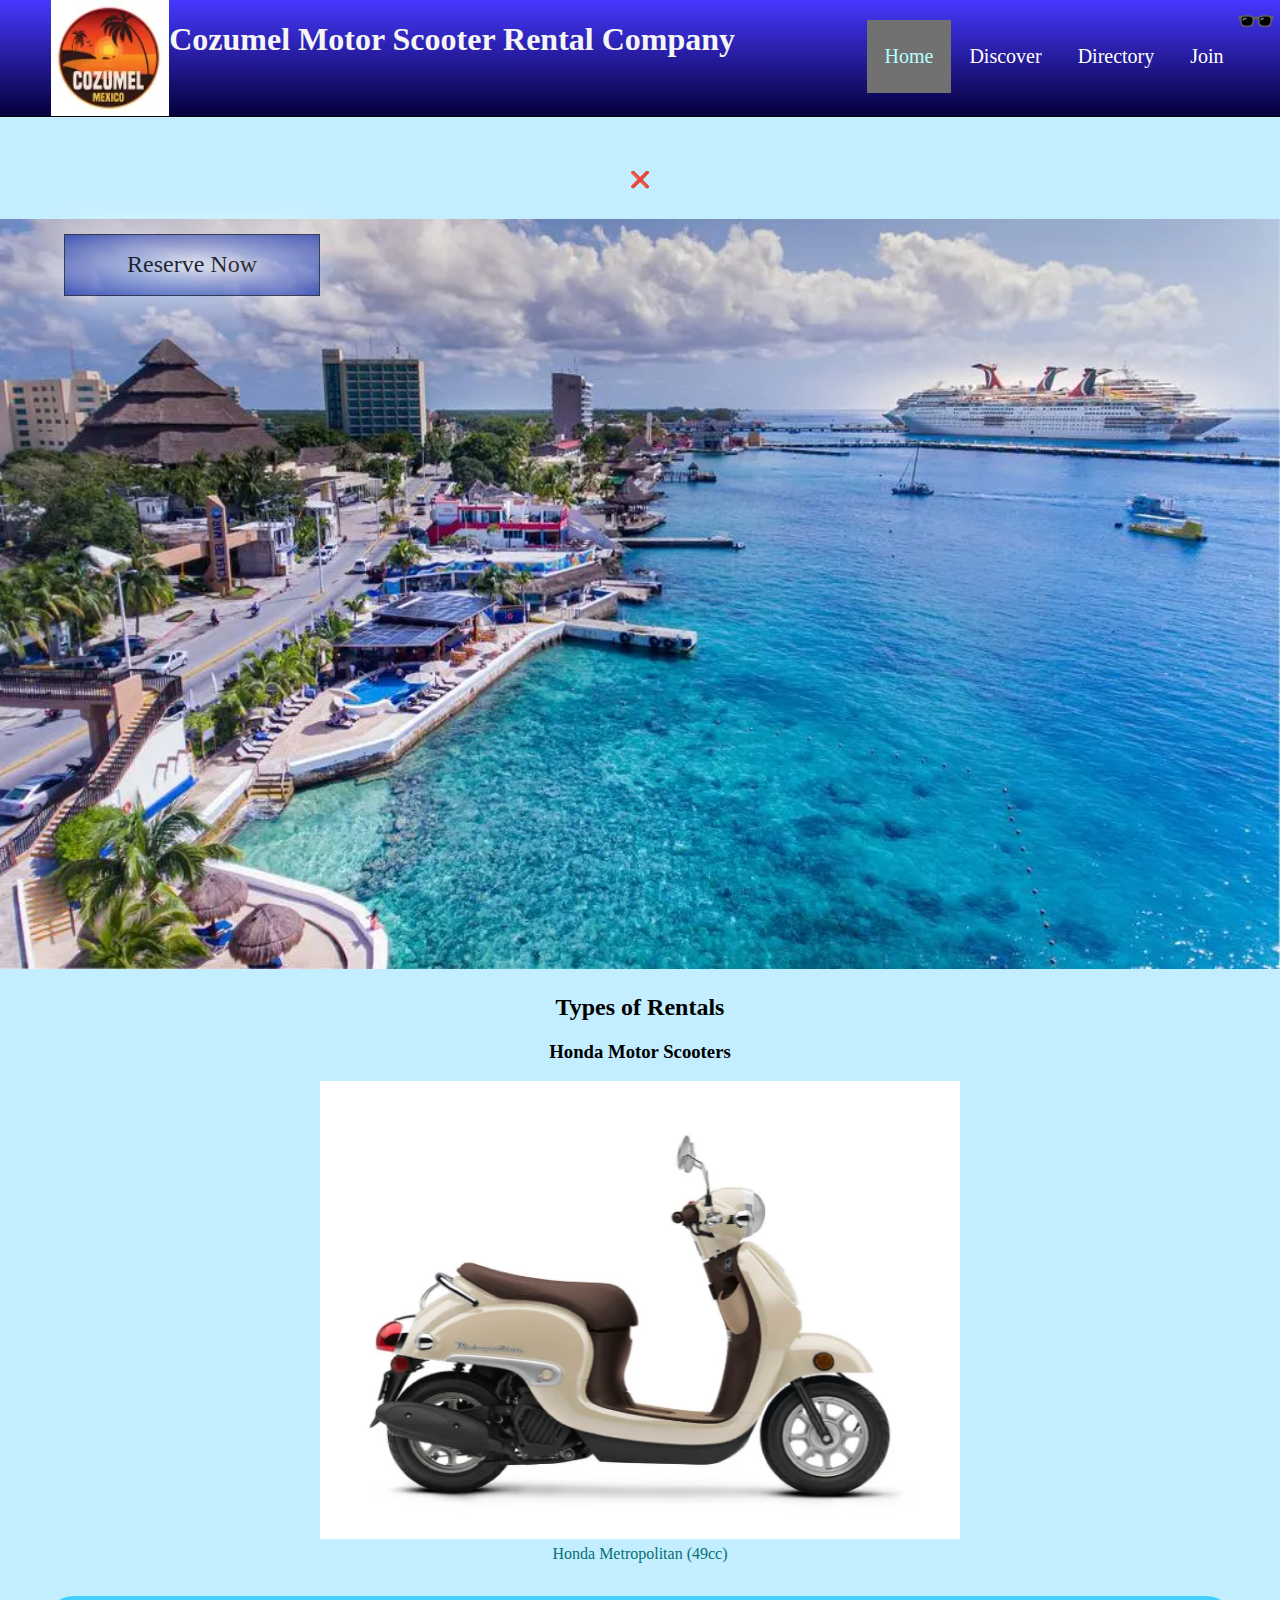
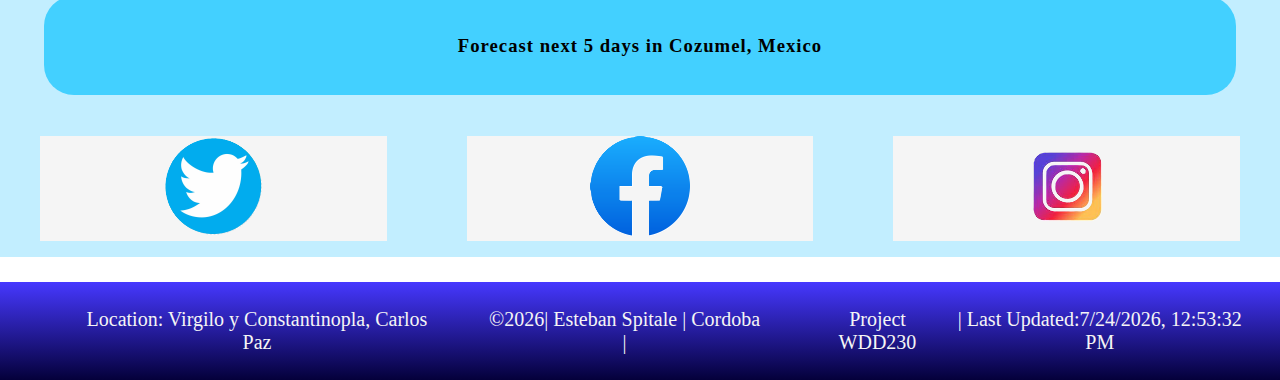
==== index.html @ bd2201bc "FinalProjectWdd230" ====
<!DOCTYPE html>
<html lang="en">
<head>
    <meta charset="UTF-8">
    <meta http-equiv="X-UA-Compatible" content="IE=edge">
    <meta name="viewport" content="width=device-width, initial-scale=1.0">
    <title>Welcome to Cozumel</title>
    <meta name="author" content="Esteban Adrian Spitale">
    <meta name="description" content="Home Page: Cozumel Motor Scooter Rental Company">
    <link rel="icon" href="images/faviconCozumel.webp">
    <link rel="stylesheet" href="styles/base.css">
    <link rel="stylesheet" href="styles/medium.css">
    <link rel="stylesheet" href="styles/small.css">
    <meta property="og:title" content="Cozumel Motor Scooter Rental Company">
    <meta property="og:type" content="website">
    <meta property="og:image" content="https://www.worldatlas.com/upload/e4/1e/ed/cozumel-mexico-timothy-l-barnes.jpg" >
    <meta property="og:url" content="https://estebanspitale.github.io/wdd230/chamber/index.html" >
    <link rel="stylesheet" href="styles/normalize.css">
</head>
<body>
    <header>
        <img id="logo" src="images/faviconCozumel.webp" alt="Cozumel Motor Scooter Rental Company Logo">
        <h1>Cozumel Motor Scooter Rental Company</h1>
        <nav>
            <ul class="navigation">
                <li><a class="ham" href="#">&#9776;Menu</a></li>
                <li><a class="active" href="index.html">Home</a></li>
                <li><a href="discover.html">Discover</a></li>
                <li><a href="directory.html">Directory</a></li>
                <li><a href="join.html">Join</a></li>
            </ul>
        </nav>
        <div id="mode"> 
            🕶️
        </div>
    </header>

    <main>
        <div id="banner">
            <p id="temp-max-message"></p>
            <span class="exit" onclick="closeBanner()">❌</span>
        </div>

        <div class="hero">
            <picture>
                <source srcset="images/cozumel_hero_img_small.webp" media="(max-width: 500px)">
                <source srcset="images/cozumel_hero_img_medium.webp" media="(max-width: 1000px)">
                <img src="images/cozumel_hero_img.webp" alt="table setting" width="1500" height="750">
            </picture>
            <div class="herolabel">
                <button type="button" onclick="location.href='join.html'">Reserve Now</button>
            </div>
        </div>
        <h2>Types of Rentals</h2>
        <div class="slideshow-container">
            <!-- Full-width images with number and caption text -->
            <div class="mySlides fade">
                <h3>Honda Motor Scooters</h3>  
                <img src="images/Honda Metropolitan (49cc) - 1 person.webp" style="width:100%">
                <div class="text">Honda Metropolitan (49cc)</div>
            </div>
          
            <div class="mySlides fade">
                <h3>Honda Motor Scooters</h3>   
                <img src="images/Honda Dio (110cc) - 2 person.webp" style="width:100%">
                <div class="text">Honda Dio (110cc)</div>
            </div>
          
            <div class="mySlides fade">
                <h3>Honda Motor Scooters</h3> 
                <img src="images/Honda PCX150 (149cc) - 2 person.webp" style="width:100%">
                <div class="text">Honda PCX150 (149cc)</div>
            </div>
            
            <div class="mySlides fade">
                <h3>Side-by-Side ATVs</h3>
                <img src="images/Honda Pioneer 1000 - 4 person.webp" style="width:100%">
                <div class="text">Honda Pioneer 1000</div>
            </div>

            <div class="mySlides fade">
                <h3>Jeeps</h3>
                <img src="images/Jeep Wrangler - 4 door manual - 5 person.webp" style="width:100%">
                <div class="text">Jeep Wrangler</div>
              </div>
            <div class="mySlides fade">
                <h3>Jeeps</h3>
                <img src="images/Jeep Wrangler - 2 door - open air - manuel - 4 person.webp" style="width:100%">
                <div class="text">Jeep Wrangler - open air</div>
            </div>
          </div>
          <!-- The dots/circles -->
          <div>
            <span class="dot" onclick="currentSlide(1)"></span>
            <span class="dot" onclick="currentSlide(2)"></span>
            <span class="dot" onclick="currentSlide(3)"></span>
            <span class="dot" onclick="currentSlide(4)"></span>
            <span class="dot" onclick="currentSlide(5)"></span>
            <span class="dot" onclick="currentSlide(6)"></span>
          </div>

        <div class="weatherjs">
            <div class="forecast-five-days">
                <h3>Forecast next 5 days in Cozumel, Mexico</h3>
                <div class="forecast"></div>
            </div>
        </div>

        <div class="social-media">
            <figure class="twitter"><a href="https://www.twitter.com"><img src="images/twiter-logo.png"
                        alt="Twitter logo"></a></figure>
            <figure class="facebook"><a href="https://www.facebook.com"><img src="images/facebook-logo.png"
                        alt="Facebook logo"></a></figure>
            <figure class="instagram"><a href="https://www.instagram.com"><img src="images/instagram-logo.png" 
                        alt="Instagram logo"></a></figure>
        </div>

    </main>
    <footer>
        <p>Location: Virgilo y Constantinopla, Carlos Paz</p>
        <p>&copy;<span id="currentyear"></span>| Esteban Spitale | Cordoba |</p>
        <p> Project WDD230  </p>
        <div> | Last Updated:<span id="lastmodified"></span></div>
    </footer>
    <script src="scripts/script.js"></script>
    <script src="scripts/weather.js"></script>
    <script src="scripts/join.js"></script>
    <script src="scripts/slide-show.js"></script>
</body>
</html>
---- styles/base.css ----
:root{
  --font-family: "Verdana", serif;
  --text-align: center;
  --background-image: linear-gradient(0deg, #04003a 0%, #4638ff 100%);
  --background-color-ad: #00bfff;
}


body {
  margin: 0;
}
header,
footer {
  background-color: #1359a4;
  font-family: var(--font-family);
  color: whitesmoke;
  background-image: var(--background-image);
}
header {
  border-bottom: 1px solid black;
  text-align: var(--text-align);
}

header li:first-child {
  display: block;
}
header nav li {
  display: none;
}
header li a {
  padding-bottom: 1em;
  padding-top: 1em;
}
.responsive li {
  display: block;
}
header nav a:hover {
  background-color: #bbb;
  color: #052033;
}
header ul {
  padding: 0;
  text-align: var(--text-align);
  margin: 0;
  margin-top: 20px;
}
header li {
  list-style: none;
}
.active {
  background-color: #16427c;
  color: #b5fffc;
}
header a {
  display: block;
}
header a,
footer a {
  text-decoration: none;
  color: white;
  font-size: 20px;
}
/* Dark Mode */
#mode {
	position: absolute;
	top: 0.2rem;
	right: 0.25rem;
	font-size: 2rem;
	cursor: pointer;
}
main {
  font-family: var(--font-family);
  background-color: #c2eeff;
}

.hero img {
  width: 100%;
}
.hero {
  position: relative;
}
/* Responsive Image */
.herolabel button {
	position: absolute;
  width: 20%;
  top: 15px;
  left: 5%;
	background: radial-gradient(#fff, #1f3ab1);
	border: 1px solid rgba(0,0,0,.75);
	padding: 1rem;
	box-shadow: 0 0 3rem #fff;
	opacity: 0.75;
  font-size: 1.5rem;
  cursor: pointer;
}
.herolabel p {
  text-align: var(--text-align);
	margin: 0;
	font-size: 100%;
	font-family:"Great Vibes", serif;
}
h2 {
  text-align: center;  
}
/* ----------- Slideshow-container ----------- */

/* Slideshow container */
.slideshow-container {
  width:50%;
  height: 50%;
  margin: auto;
}

/* Hide the images by default */
.mySlides {
  display: none;
}
/* Caption text */
.text {
  color: #097074;
  font-size: 100%;
  bottom: 8px;
  width: 100%;
  text-align: center;
  margin-bottom: 5%;
}
h3{
  text-align: center;
}
.active, .dot:hover {
  background-color: #717171;
}
/* Fading animation */
.fade {
  animation-name: fade;
  animation-duration: 1.5s;
}
@keyframes fade {
  from {opacity: .2}
  to {opacity: 1}
}
/*---------------------END Slideshow---------------------*/

footer {
  text-align: center;
  padding: 2%;
  font-size: 20px;
}
footer p {
  text-align: var(--text-align);
  margin: 0;
}

/* ---Join--- */

.join{
  display: grid;    
  grid-template-columns: repeat(auto-fit, minmax(450px, 1fr));
}

.join > div{
  margin: 1rem;
  padding: 1rem;
  border: 2px black solid;
  border-radius: 10px;  
  width: 85%;
  min-width: 400px;
}

label.top{
  display:block;
  padding-top: 1rem;
  border-radius: 10px;
}

label.top input, label.top textarea{
  display:block;
  font-size: 1.2rem;
  padding: .5rem;
  width: 20rem;
  max-width: 20rem;
  background-color: rgb(241, 241, 241);
}

label.ml{
  display: block;
  margin-right: .2rem;
  font-size: 1.3rem;  
  padding-top: .5rem;
  font-family: Tahoma, sans-serif;
}

label.ml input{
  margin-right: 1rem;
}

.submit{
  color: white;
  margin: 1rem 0 0 0;
  padding: .5rem;
  font-size: 1.5rem;
  border-radius: 10px;
  background: linear-gradient( rgb(95, 87, 255) 0%, rgba(9,90,121,1) 53%);
  width: 96%;
  max-width: 20rem;
}

form label.top input:required {
  border-left: red solid 6px;
}
form label.top input:required:valid {
  border-left: green solid 6px;
}

.join-confirm{
  display: grid;
  grid-template-columns: 1fr 1fr;
  text-align: var(--text-align);
}

#thankyou h1{
  text-align: var(--text-align);
  margin-block-start: 2%;
  margin-block-end: 2%;
  padding: 1rem 0;
}

/* ------ DIRECTORY ------ */
.directory {
  display: grid;
  grid-template-columns: repeat(auto-fit, minmax(350px, 1fr));
  margin: 0 auto;
  margin-bottom: 2%;
  width: 90%;
}

.view {
  display: flex;
  align-items: center;
  justify-content: center;
}

.view button {
  margin: 1rem;
  padding: .5rem;
  border: #eaf1f9;
  border-radius: .4rem;
  color: #eaf1f9;
  background-color: #023368;
}

.directory h1 {
  padding: 1rem 0 0 0;
  text-align: var(--text-align);
  color: #023368;
}

article {
  padding: 1.5rem;
  border-radius: .4rem;
  background-color: #014397;
}

.directory-grid {
  grid-column: 1/3;
  grid-row: 4/5;
}

.member-card {
  display: flex;
  flex-direction: column;
  align-items: center;
  justify-content: center;
  margin: 1rem;
  padding: 1.5rem;
  border: solid .2rem  #014397;
  border-radius: .4rem;
  background-color: #FFFFFF;
}

.d-image {
  margin: .5rem auto;
  border-radius: .4rem;
  max-height: 120px;
  max-width: 250px;
}
.d-name {
  text-align: var(--text-align);
  color: #04003a;
}

.member-card:nth-child(4) .d-image{
  padding: .2rem 0;
}

.d-address {
  margin: 1rem;
  text-align: var(--text-align);
  color: #555;
  transition: .2s;
}

.d-phone {
  margin-top: .5rem;
  color: #555;
  transition: .2s;
}

.d-websiteURL {
  margin-top: .5rem;
  color: #555;
  transition: .2s;
}

.d-websiteURL:hover {
  color: #014397;
  font-weight: bold;
}

/*Weather*/

#weatherjs{
  text-align: var(--text-align);
  width: 100%;
}

.forecast-five-days{
  width: 90%;
  justify-content: center;
  flex-direction: column;
  align-items: center;
  background-color:#43d0ff;
  border-radius: 30px;
  padding: 20px;
  margin: 0 auto;
}

.forecast-five-days h3{
  font-family: var(--font-family);
  letter-spacing: 1px;
  text-align: var(--text-align);
}

.forecast-five-days p{
  font-family: var(--font-family);
  font-weight: bold;
  text-align: var(--text-align);
}

.forecast-five-days .forecast{
  display: flex;
  justify-content: center;
}

.forecast div{
  display: flex;
  flex-direction: column;
  justify-content: center;
  align-items: center;
}

.forecast img{
  width: 80%;
}

.forecast p{
  font-size: 80%;
}

/*Banner*/

#banner {
  text-align: center;
  box-shadow: var(--background-color-ad);
  padding: 30px;
}

#temp-max-message {
  font-size: 1.5rem;
}

.exit {
  text-align: center;
  cursor: pointer;
}

.exit a {
  text-decoration: none;
  text-align: center;
}

/*Social Media*/

.social-media {
  display: grid;
  margin-top: 2%;
  margin-bottom: 2%;
  text-align: center;
}

.twitter {
  grid-column: 1/2;
  background-color: whitesmoke;
}

.facebook {
  grid-column: 2/3;
  background-color: whitesmoke;
}

.instagram {
  grid-column: 3/4;
  background-color: whitesmoke;
}


@media screen and (min-width: 900px) {
/* DIRECTORY */
    
.directory {
  max-width: 1500px;
  min-width: 800px;
}

.directory-list .d-name {
  min-width: 250px;
  width: auto;
}
}
---- styles/medium.css ----
@media only screen and (min-width: 60em) {
  footer {
    display: flex;
  }
  footer p {
    margin: 0;
    margin-left: 4%;
  }
  .date {
    margin-left: auto;
    margin-right: 4%;
  }
  iframe {
    width: 400px;
  }
}
    /* DIRECTORY */
    
.directory {
  grid-template-columns: 1fr;
  gap: 1rem 1rem;
  max-width: 800px;
  min-width: 500px;
}

.directory h1 {
  grid-column: 1/2;
  grid-row: 2/3;
}

.view {
  grid-column: 1/2;
  grid-row: 3/4;
}

.view button:hover {
  box-shadow: 0 0 0 .2rem #2d48f6;
}

/* GRID VIEW */
.directory-grid {
  grid-column: 1/2;
  display: grid;
  grid-template-columns: repeat(auto-fit, minmax(300px, 1fr));
}

.directory-grid .member-card {
  margin: .5rem;
}

.directory-grid .member-card:hover {
  box-shadow: 0 0 0 .2rem rgb(8, 189, 234);
}

/* LIST VIEW */
.directory-list {
  grid-column: 1/2;
}

.directory-list .member-card {
  display: flex;
  flex-direction: row;
  align-items: center;
  justify-content:center;
  flex-wrap: wrap;
  padding: 2%;
}

.directory-list .d-image {
  display: none;
}

.directory-list .d-lvl {
  display: none;
}
---- styles/small.css ----
@media only screen and (min-width: 32.5em) {
  header {
    display: flex;
  }
  header img {
    width: 118px;
  }
  #logo {
    margin-left: 4%;
  }
  header nav {
    margin-left: auto;
    margin-right: 3%;
  }
  header ul {
    display: flex;
  }
  header nav li {
    display: block;
  }
  header li a {
    padding-top: 1.25em;
    padding-bottom: 1.25em;
    padding-left: 0.9em;
    padding-right: 0.9em;
  }

  header li:first-child {
    display: none;
  }
  header li:last-child {
    margin-right: 0;
    padding-right: 0;
  }
  footer p {
    padding-top: 0;
  }
  .forecasting p{
    font-size: 100%;
  }
  figure{
    font-size: 100%;
  }
  
}
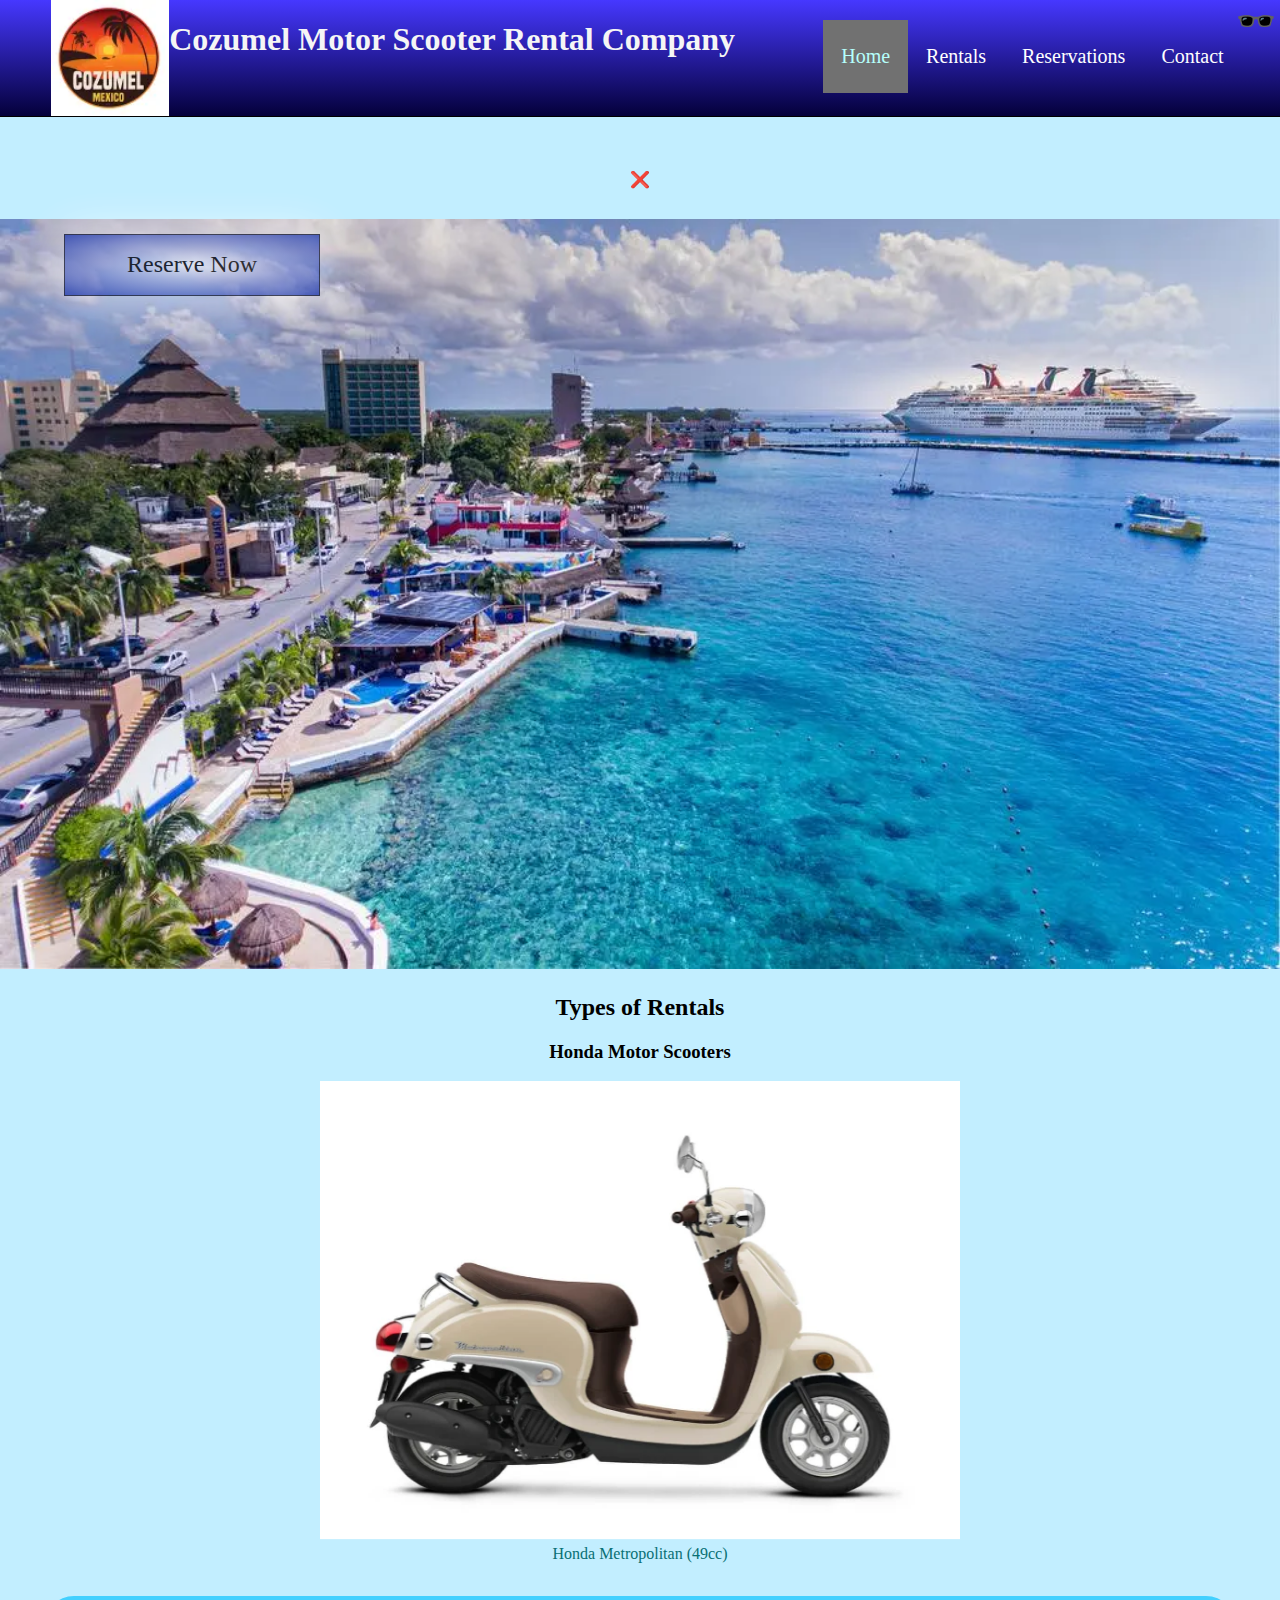
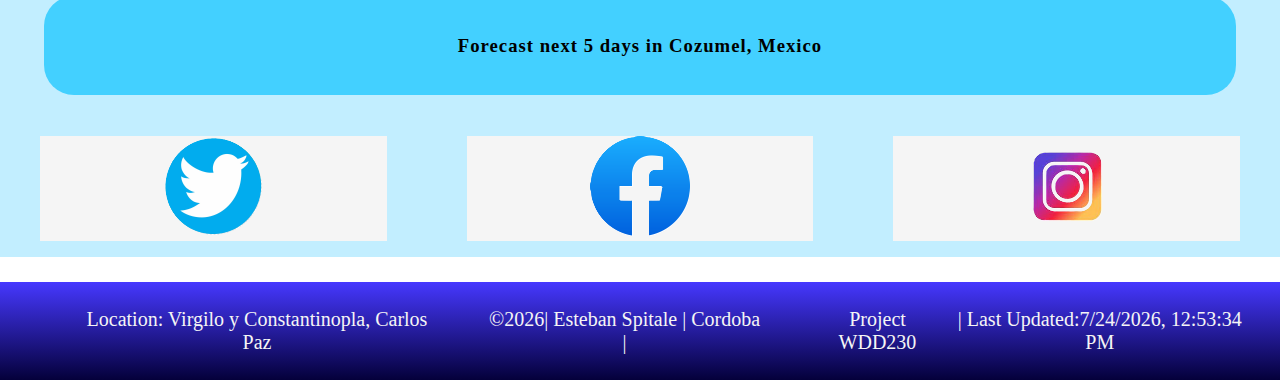
==== commit 0848e6a8: "header-footer" ====
--- a/index.html
+++ b/index.html
@@ -25,9 +25,9 @@
             <ul class="navigation">
                 <li><a class="ham" href="#">&#9776;Menu</a></li>
                 <li><a class="active" href="index.html">Home</a></li>
-                <li><a href="discover.html">Discover</a></li>
-                <li><a href="directory.html">Directory</a></li>
-                <li><a href="join.html">Join</a></li>
+                <li><a href="rentals.html">Rentals</a></li>
+                <li><a href="reservations.html">Reservations</a></li>
+                <li><a href="Contact.html">Contact</a></li>
             </ul>
         </nav>
         <div id="mode"> 
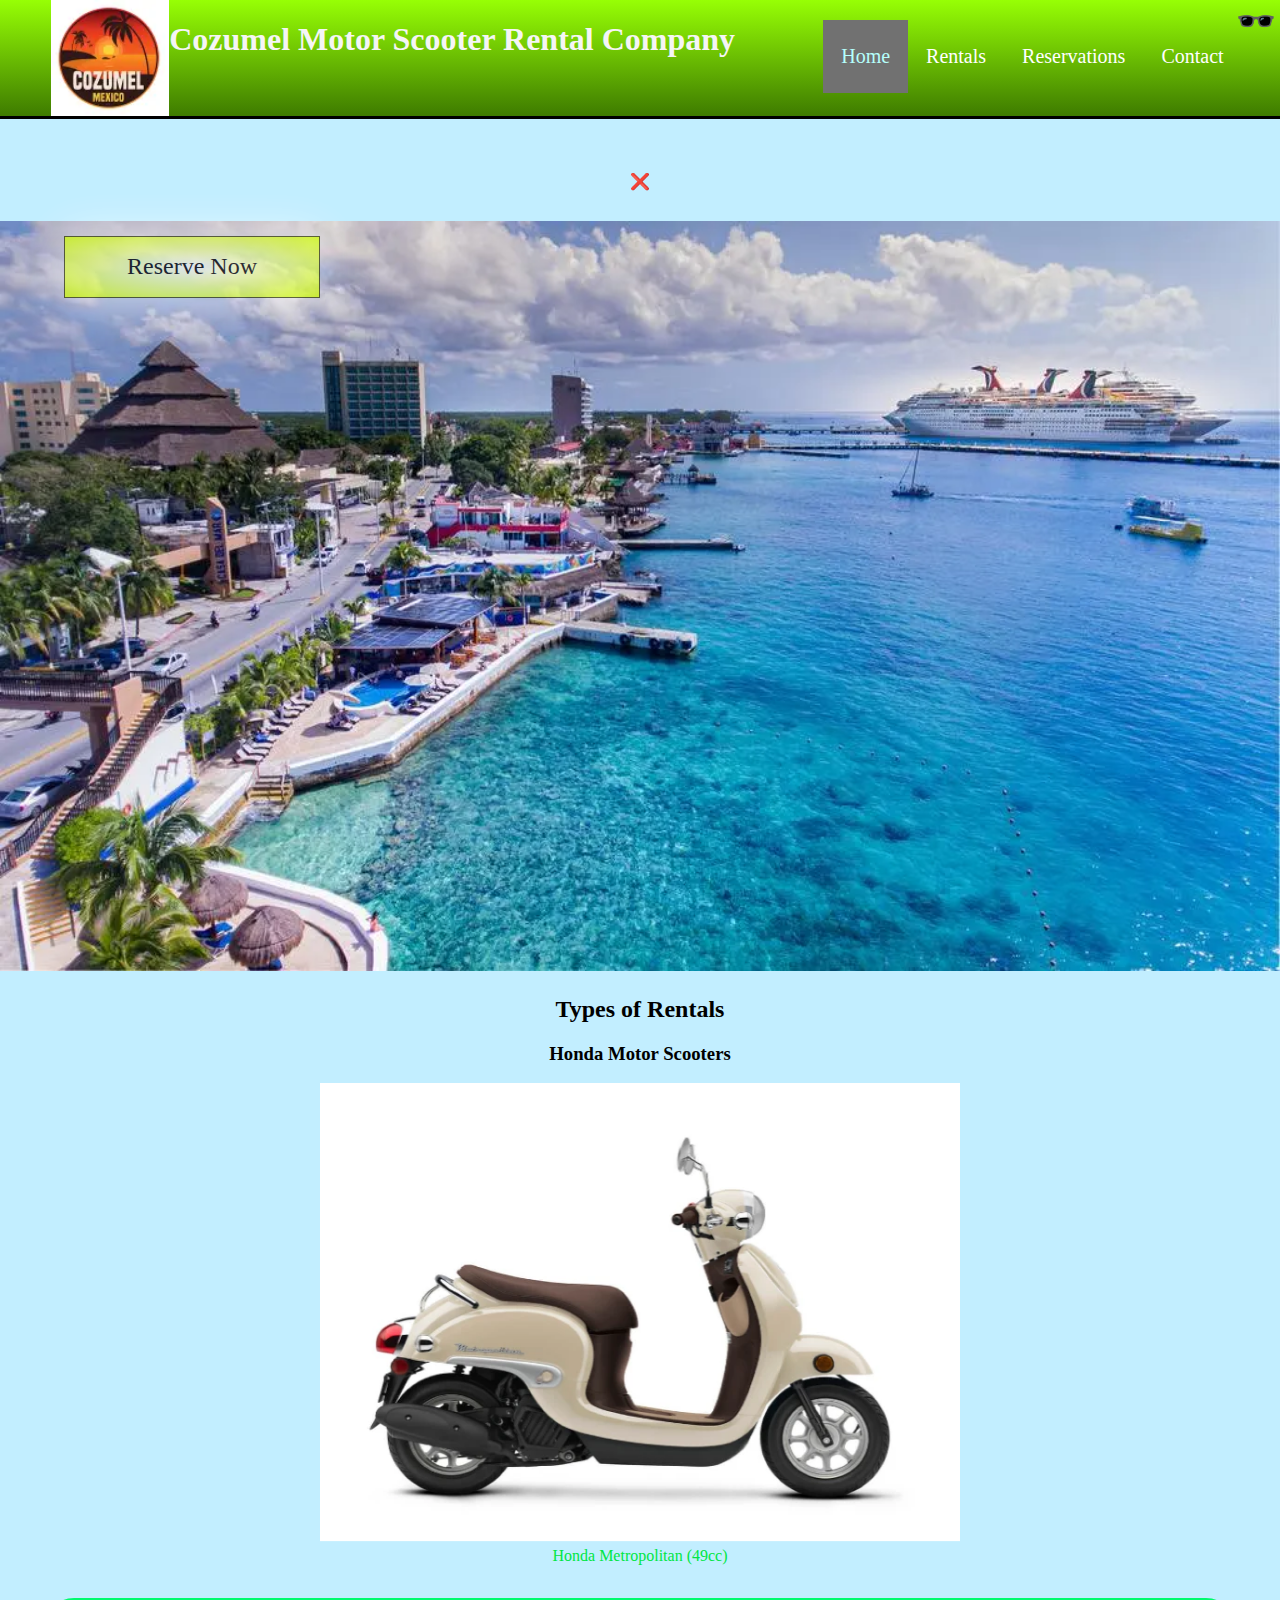
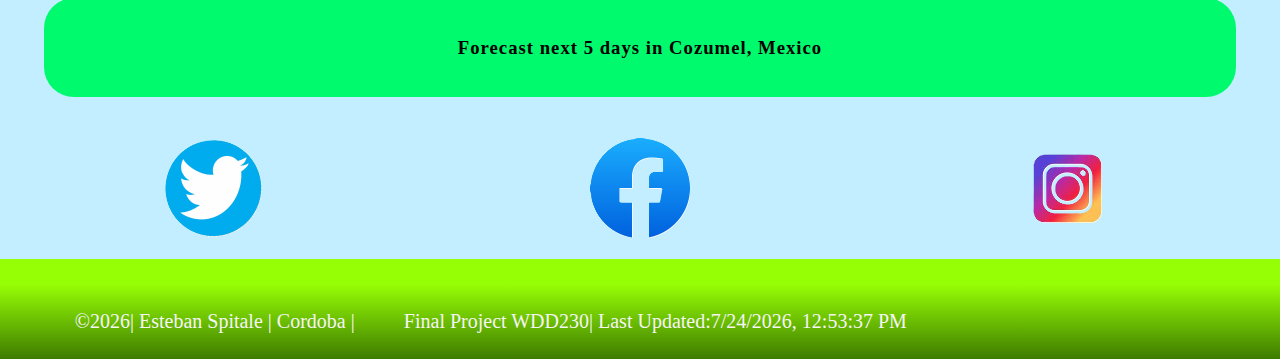
==== commit 92af1f78: "contact" ====
--- a/index.html
+++ b/index.html
@@ -48,12 +48,11 @@
                 <img src="images/cozumel_hero_img.webp" alt="table setting" width="1500" height="750">
             </picture>
             <div class="herolabel">
-                <button type="button" onclick="location.href='join.html'">Reserve Now</button>
+                <button type="button" onclick="location.href='reservations.html'">Reserve Now</button>
             </div>
         </div>
         <h2>Types of Rentals</h2>
         <div class="slideshow-container">
-            <!-- Full-width images with number and caption text -->
             <div class="mySlides fade">
                 <h3>Honda Motor Scooters</h3>  
                 <img src="images/Honda Metropolitan (49cc) - 1 person.webp" style="width:100%">
@@ -89,7 +88,6 @@
                 <div class="text">Jeep Wrangler - open air</div>
             </div>
           </div>
-          <!-- The dots/circles -->
           <div>
             <span class="dot" onclick="currentSlide(1)"></span>
             <span class="dot" onclick="currentSlide(2)"></span>
@@ -117,14 +115,12 @@
 
     </main>
     <footer>
-        <p>Location: Virgilo y Constantinopla, Carlos Paz</p>
         <p>&copy;<span id="currentyear"></span>| Esteban Spitale | Cordoba |</p>
-        <p> Project WDD230  </p>
+        <p> Final Project WDD230  </p>
         <div> | Last Updated:<span id="lastmodified"></span></div>
     </footer>
     <script src="scripts/script.js"></script>
     <script src="scripts/weather.js"></script>
-    <script src="scripts/join.js"></script>
     <script src="scripts/slide-show.js"></script>
 </body>
 </html>--- a/styles/base.css
+++ b/styles/base.css
@@ -1,23 +1,24 @@
 :root{
   --font-family: "Verdana", serif;
   --text-align: center;
-  --background-image: linear-gradient(0deg, #04003a 0%, #4638ff 100%);
-  --background-color-ad: #00bfff;
+  --background-image: linear-gradient(0deg, #3e7b00 0%, #97ff05 100%);
+  --background-color-ad: #f9f63d;
 }
 
 
 body {
   margin: 0;
+  background-color: #97ff05;
 }
 header,
 footer {
-  background-color: #1359a4;
+  background-color: #a8fa3c;
   font-family: var(--font-family);
   color: whitesmoke;
   background-image: var(--background-image);
 }
 header {
-  border-bottom: 1px solid black;
+  border-bottom: 3px solid black;
   text-align: var(--text-align);
 }
 
@@ -48,7 +49,7 @@
   list-style: none;
 }
 .active {
-  background-color: #16427c;
+  background-color: #e3e9f0;
   color: #b5fffc;
 }
 header a {
@@ -85,7 +86,7 @@
   width: 20%;
   top: 15px;
   left: 5%;
-	background: radial-gradient(#fff, #1f3ab1);
+	background: radial-gradient(#fff, #d2ff0a);
 	border: 1px solid rgba(0,0,0,.75);
 	padding: 1rem;
 	box-shadow: 0 0 3rem #fff;
@@ -117,7 +118,7 @@
 }
 /* Caption text */
 .text {
-  color: #097074;
+  color: #00e645;
   font-size: 100%;
   bottom: 8px;
   width: 100%;
@@ -151,14 +152,14 @@
   margin: 0;
 }
 
-/* ---Join--- */
-
-.join{
+/* ---Reservation--- */
+
+.reserve{
   display: grid;    
   grid-template-columns: repeat(auto-fit, minmax(450px, 1fr));
 }
 
-.join > div{
+.reserve > div{
   margin: 1rem;
   padding: 1rem;
   border: 2px black solid;
@@ -188,6 +189,7 @@
   font-size: 1.3rem;  
   padding-top: .5rem;
   font-family: Tahoma, sans-serif;
+  padding: 0.5rem;
 }
 
 label.ml input{
@@ -200,7 +202,7 @@
   padding: .5rem;
   font-size: 1.5rem;
   border-radius: 10px;
-  background: linear-gradient( rgb(95, 87, 255) 0%, rgba(9,90,121,1) 53%);
+  background: linear-gradient(0deg, #3e7b00 0%, #97ff05 100% 53%);
   width: 96%;
   max-width: 20rem;
 }
@@ -212,7 +214,7 @@
   border-left: green solid 6px;
 }
 
-.join-confirm{
+.reserve-confirm{
   display: grid;
   grid-template-columns: 1fr 1fr;
   text-align: var(--text-align);
@@ -224,6 +226,7 @@
   margin-block-end: 2%;
   padding: 1rem 0;
 }
+
 
 /* ------ DIRECTORY ------ */
 .directory {
@@ -329,7 +332,7 @@
   justify-content: center;
   flex-direction: column;
   align-items: center;
-  background-color:#43d0ff;
+  background-color:#00fa6d;
   border-radius: 30px;
   padding: 20px;
   margin: 0 auto;
@@ -400,20 +403,42 @@
 
 .twitter {
   grid-column: 1/2;
-  background-color: whitesmoke;
 }
 
 .facebook {
   grid-column: 2/3;
-  background-color: whitesmoke;
 }
 
 .instagram {
   grid-column: 3/4;
-  background-color: whitesmoke;
-}
-
-
+}
+/*----- Contact ------*/
+.maps {
+  text-align: center;
+  align-items: center;
+  padding: 10px;
+  display: grid;
+  margin-right: 5%;
+}
+.ubication1 {
+  grid-column: 1/2;
+}
+.ubication2 {
+  grid-column: 2/3;
+}
+.contact {
+  text-align: center;
+  border: solid 1rem  #014397;
+  background-color: #43d0ff;
+}
+.contact-form {
+  border: solid 1rem  #014397;
+  background-color: #43d0ff;
+  padding: 10px;
+}
+#thankyou {
+  background-color: #00fa6d;
+}
 @media screen and (min-width: 900px) {
 /* DIRECTORY */
     
@@ -426,4 +451,4 @@
   min-width: 250px;
   width: auto;
 }
-}+}
--- a/styles/medium.css
+++ b/styles/medium.css
@@ -13,6 +13,7 @@
   iframe {
     width: 400px;
   }
+  
 }
     /* DIRECTORY */
     
--- a/styles/small.css
+++ b/styles/small.css
@@ -1,4 +1,5 @@
 @media only screen and (min-width: 32.5em) {
+  
   header {
     display: flex;
   }
@@ -41,5 +42,4 @@
   figure{
     font-size: 100%;
   }
-  
 }
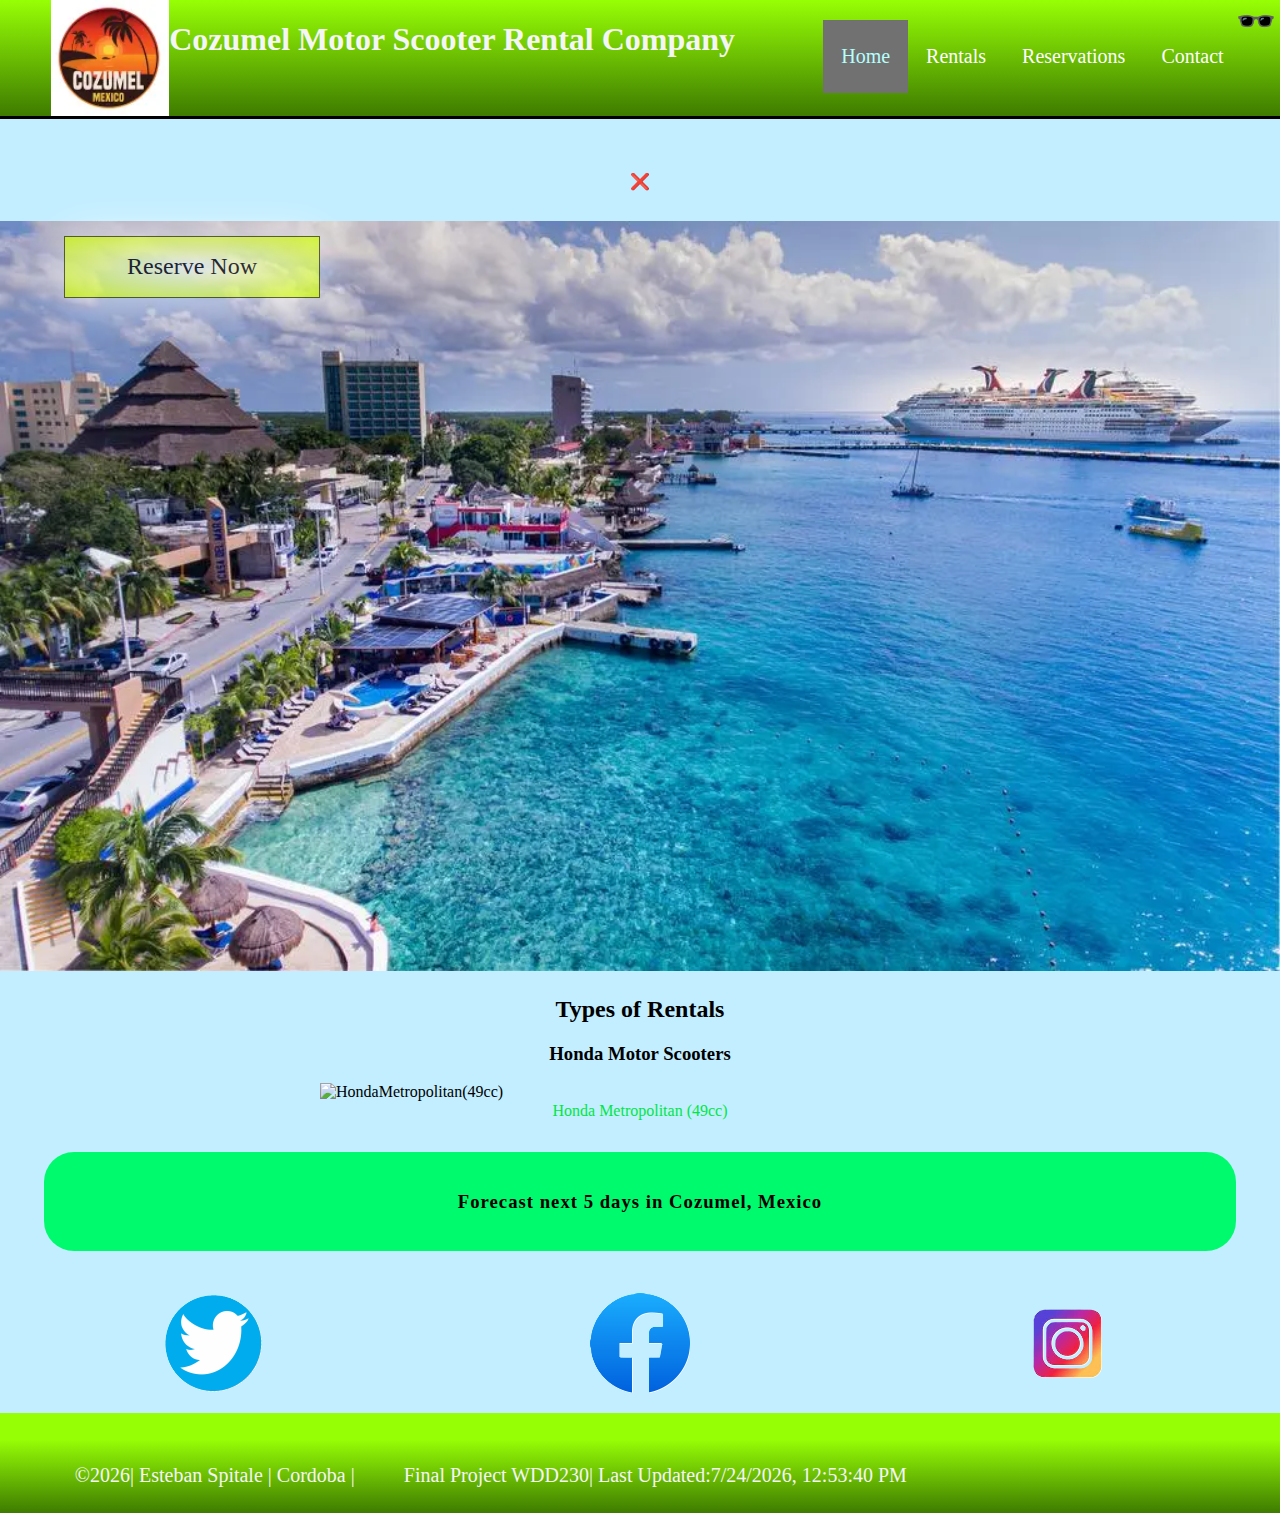
==== commit 613b9ab2: "validationandlighthouse" ====
--- a/index.html
+++ b/index.html
@@ -55,36 +55,36 @@
         <div class="slideshow-container">
             <div class="mySlides fade">
                 <h3>Honda Motor Scooters</h3>  
-                <img src="images/Honda Metropolitan (49cc) - 1 person.webp" style="width:100%">
+                <img src="images/HondaMetropolitan(49cc)-1person.webp" alt="HondaMetropolitan(49cc)" style="width:100%">
                 <div class="text">Honda Metropolitan (49cc)</div>
             </div>
           
             <div class="mySlides fade">
                 <h3>Honda Motor Scooters</h3>   
-                <img src="images/Honda Dio (110cc) - 2 person.webp" style="width:100%">
+                <img src="images/HondaDio(110cc)-2person.webp" alt="HondaDio(110cc)" style="width:100%">
                 <div class="text">Honda Dio (110cc)</div>
             </div>
           
             <div class="mySlides fade">
                 <h3>Honda Motor Scooters</h3> 
-                <img src="images/Honda PCX150 (149cc) - 2 person.webp" style="width:100%">
+                <img src="images/HondaPCX150(149cc)-2person.webp" alt="HondaPCX150(149cc)" style="width:100%">
                 <div class="text">Honda PCX150 (149cc)</div>
             </div>
             
             <div class="mySlides fade">
                 <h3>Side-by-Side ATVs</h3>
-                <img src="images/Honda Pioneer 1000 - 4 person.webp" style="width:100%">
+                <img src="images/HondaPioneer1000-4person.webp" alt="HondaPioneer1000" style="width:100%">
                 <div class="text">Honda Pioneer 1000</div>
             </div>
 
             <div class="mySlides fade">
                 <h3>Jeeps</h3>
-                <img src="images/Jeep Wrangler - 4 door manual - 5 person.webp" style="width:100%">
+                <img src="images/JeepWrangler-4doormanual-5person.webp" alt="JeepWrangler" style="width:100%">
                 <div class="text">Jeep Wrangler</div>
               </div>
             <div class="mySlides fade">
                 <h3>Jeeps</h3>
-                <img src="images/Jeep Wrangler - 2 door - open air - manuel - 4 person.webp" style="width:100%">
+                <img src="images/JeepWrangler-2door-penair-manuel-4person.webp" alt="JeepWrangler-2door" style="width:100%">
                 <div class="text">Jeep Wrangler - open air</div>
             </div>
           </div>
--- a/styles/base.css
+++ b/styles/base.css
@@ -374,7 +374,6 @@
 
 #banner {
   text-align: center;
-  box-shadow: var(--background-color-ad);
   padding: 30px;
 }
 
--- a/styles/medium.css
+++ b/styles/medium.css
@@ -73,4 +73,10 @@
 
 .directory-list .d-lvl {
   display: none;
+}
+@media screen and (max-width: 500px) {
+  .reserve {
+    width: 50%;
+    padding: 10px; 
+  }
 }--- a/styles/small.css
+++ b/styles/small.css
@@ -42,4 +42,5 @@
   figure{
     font-size: 100%;
   }
+  
 }
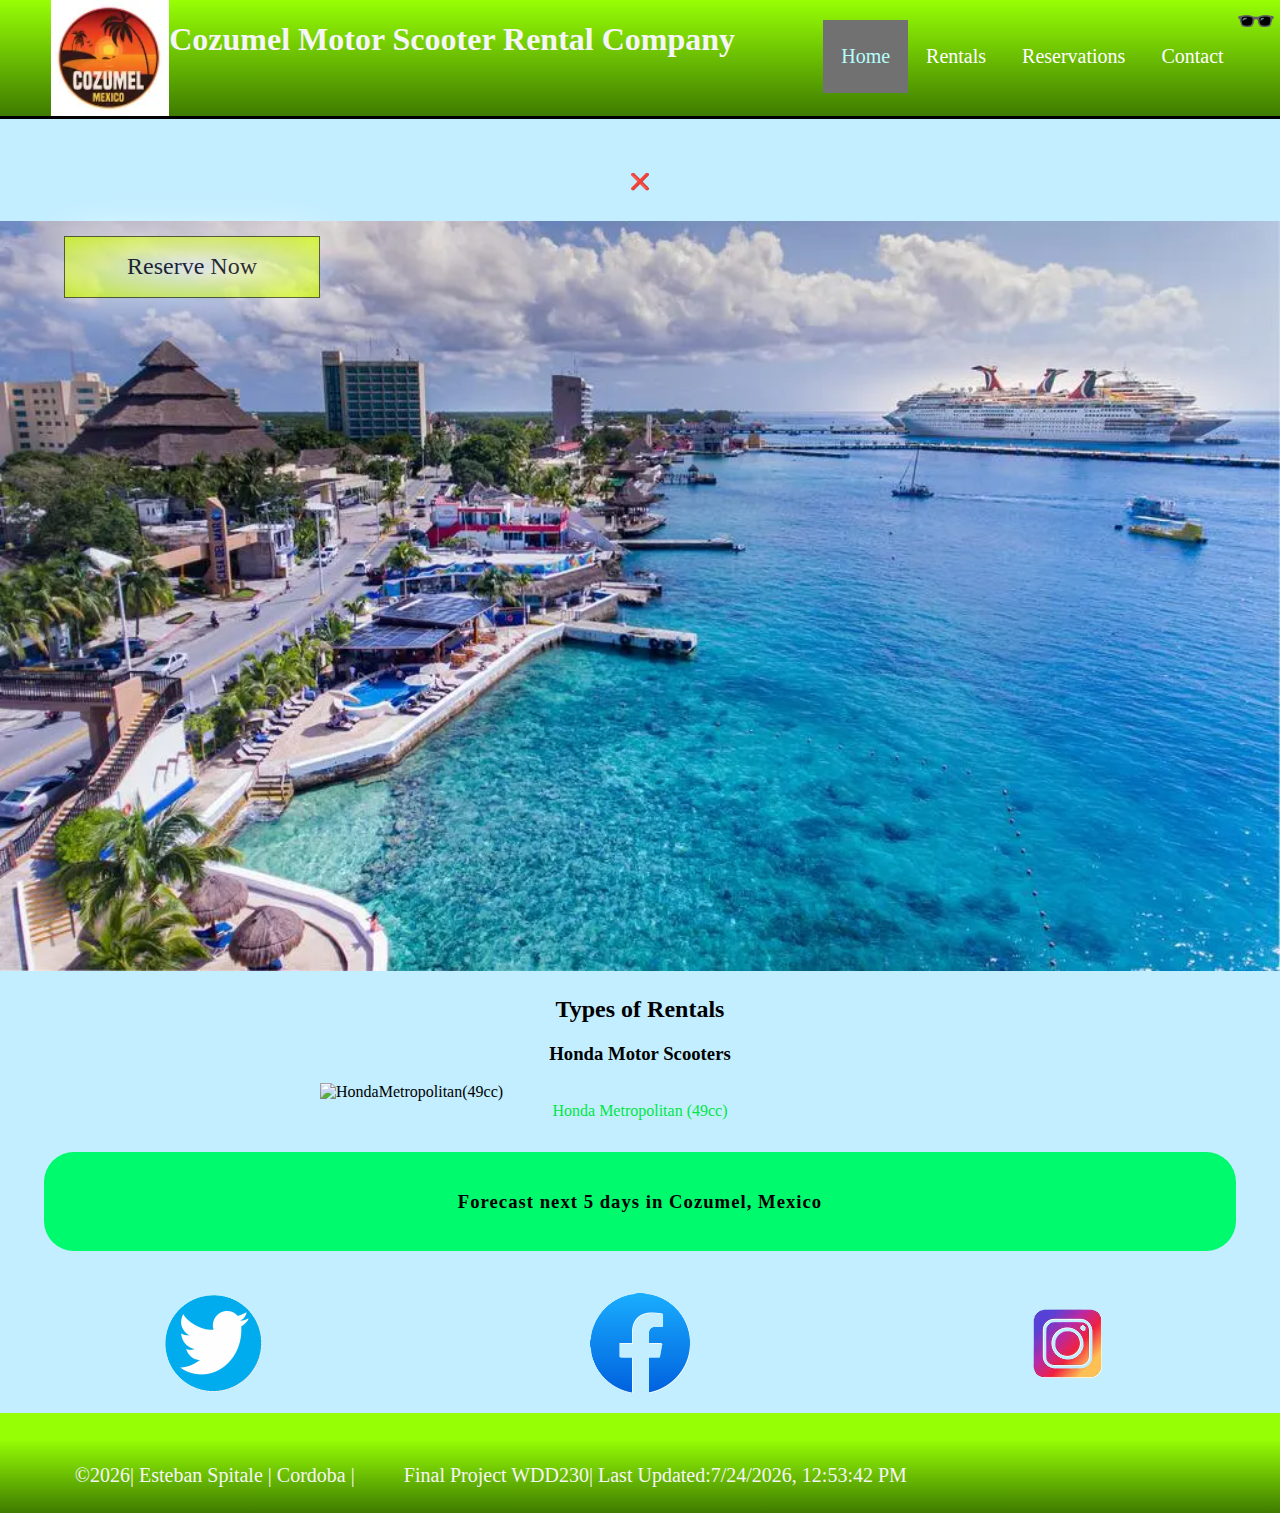
==== commit d538e016: "contact" ====
--- a/index.html
+++ b/index.html
@@ -27,7 +27,7 @@
                 <li><a class="active" href="index.html">Home</a></li>
                 <li><a href="rentals.html">Rentals</a></li>
                 <li><a href="reservations.html">Reservations</a></li>
-                <li><a href="Contact.html">Contact</a></li>
+                <li><a href="contact.html">Contact</a></li>
             </ul>
         </nav>
         <div id="mode"> 
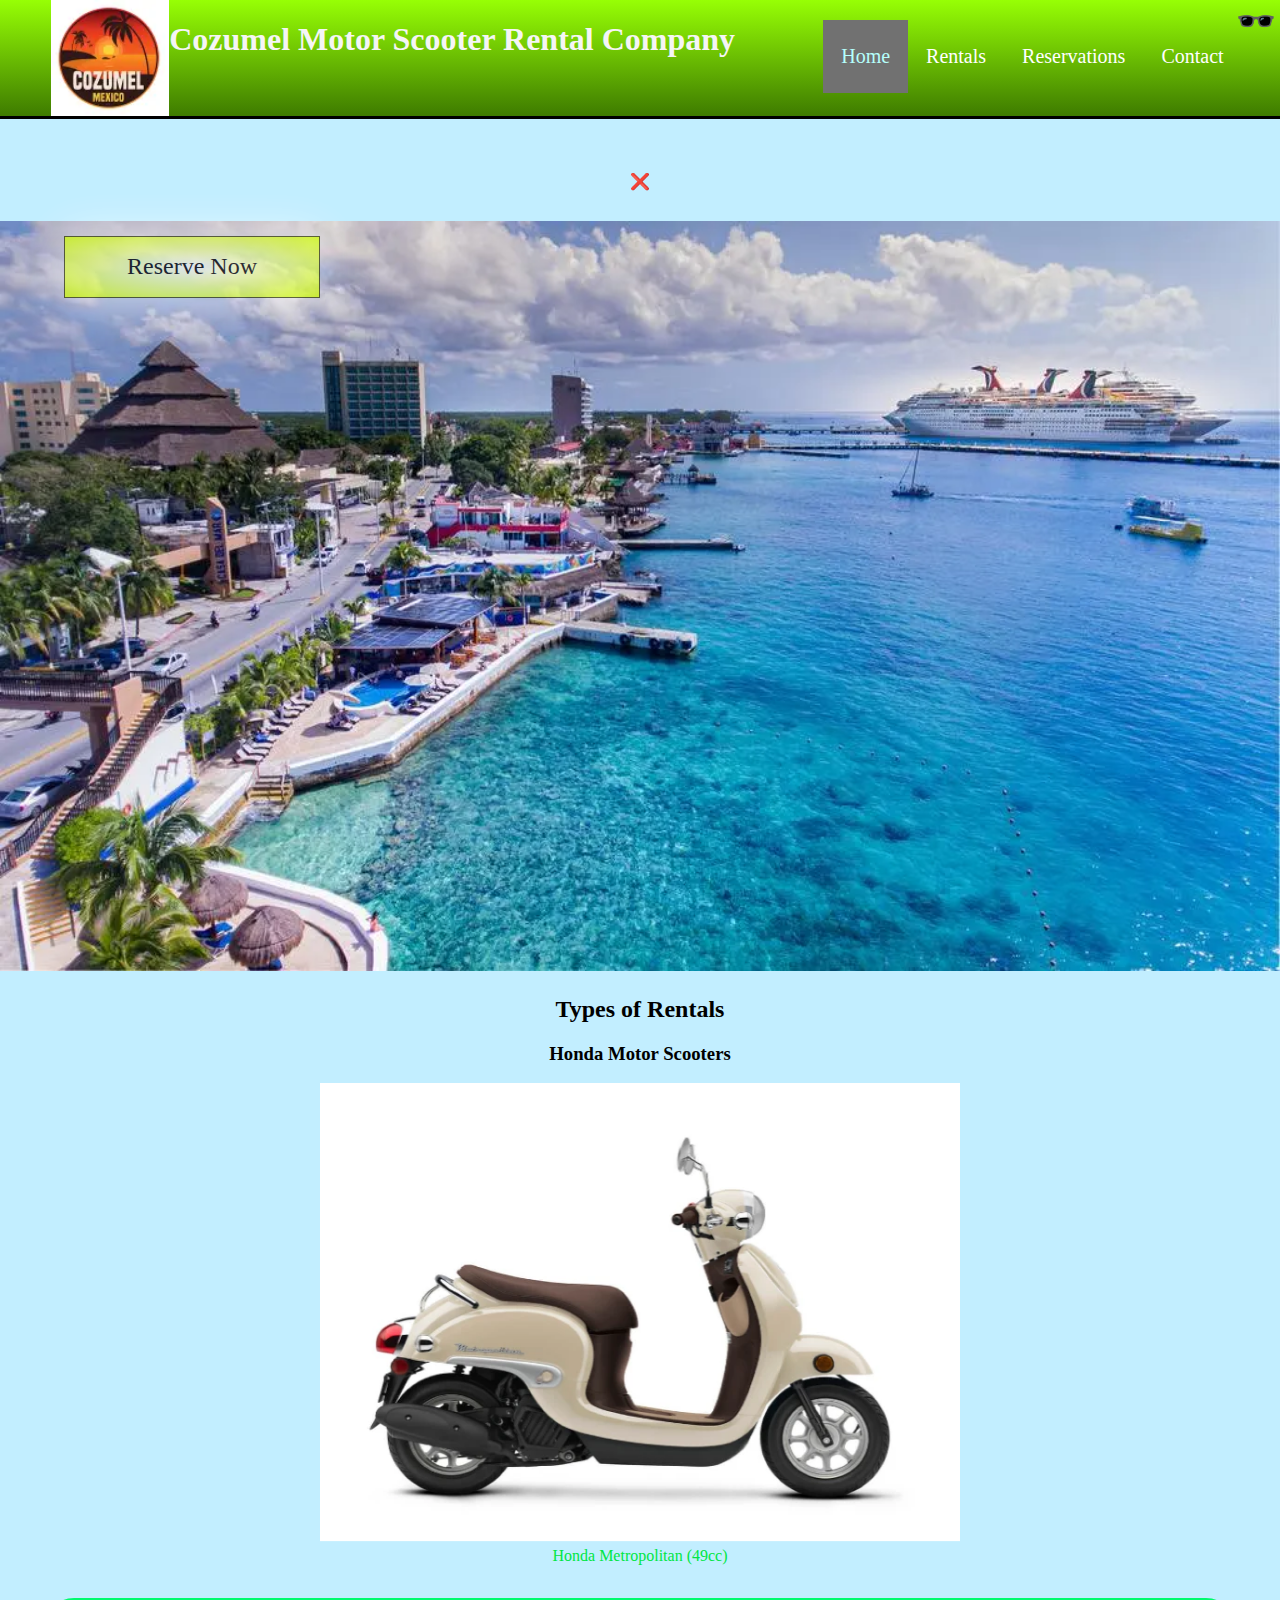
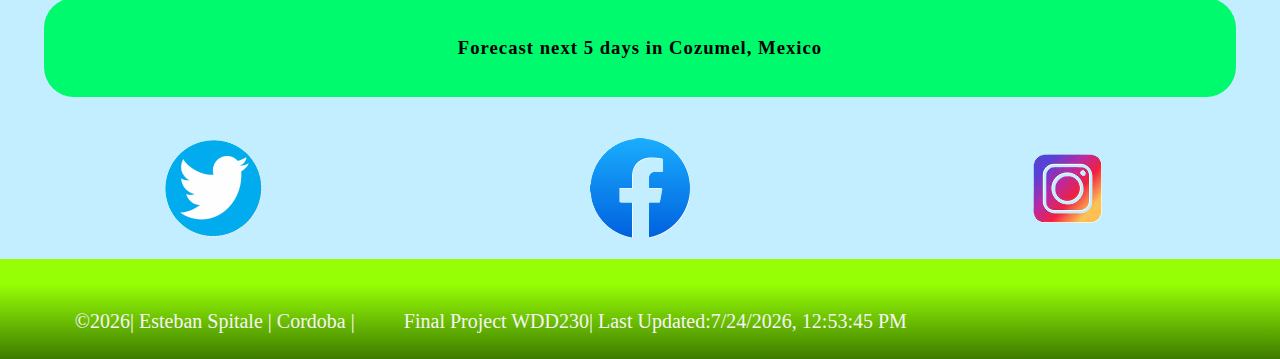
==== commit f23110c0: "changes" ====
--- a/index.html
+++ b/index.html
@@ -14,7 +14,7 @@
     <meta property="og:title" content="Cozumel Motor Scooter Rental Company">
     <meta property="og:type" content="website">
     <meta property="og:image" content="https://www.worldatlas.com/upload/e4/1e/ed/cozumel-mexico-timothy-l-barnes.jpg" >
-    <meta property="og:url" content="https://estebanspitale.github.io/wdd230/chamber/index.html" >
+    <meta property="og:url" content="https://estebanspitale.github.io/finalProjectWdd230/index.html" >
     <link rel="stylesheet" href="styles/normalize.css">
 </head>
 <body>
